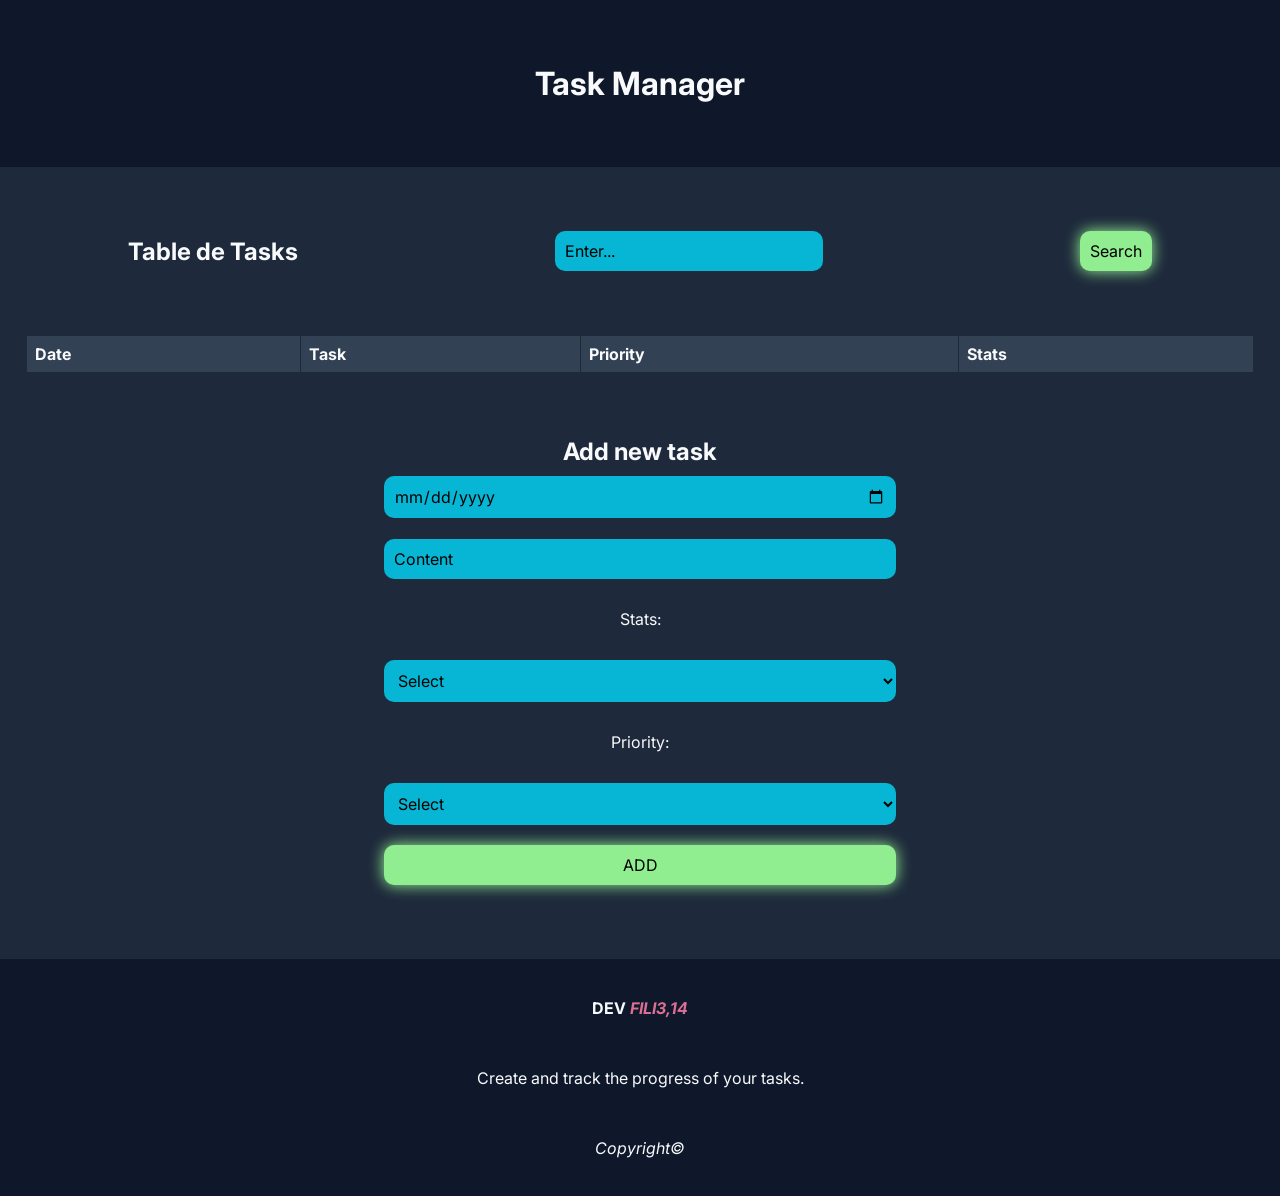
==== inicio.html @ 721b6cee "primeiro commit" ====
<!DOCTYPE html>
<html lang="pt-BR">
<head>
    <meta charset="UTF-8">
    <meta name="viewport" content="width=device-width, initial-scale=1.0">
    <script src="./script/script.js" defer></script>
    <link rel="stylesheet" href="./style/style.css">
    <link rel="preconnect" href="https://fonts.googleapis.com">
    <link rel="preconnect" href="https://fonts.gstatic.com" crossorigin>
    <link href="https://fonts.googleapis.com/css2?family=Inter:wght@300;400;500;600;700&display=swap" rel="stylesheet">
</head>
<body>
    <header>
        <h1>Task Manager</h1>
    </header>
    <main>
        <section>
            <div id="inicio">
                <h2>Table de Tasks</h2>
                <input id="content_search" type="search" placeholder="Enter...">
                <button id="search">Search</button>
            </div>
            <table id="view-list">
                <thead>
                    <tr>
                        <th>Date</th>
                        <th>Task</th>
                        <th>Priority</th>
                        <th>Stats</th>
                    </tr>
                </thead>
                <tbody id="task-list">
                    <!-- As tarefas serão adicionadas aqui dinamicamente -->
                </tbody>
            </table>
        </section>
        <section id="add">
            <h2>Add new task</h2>
            <input type="date" id="date">
            <input type="text" id="content" placeholder="Content">
            <label for="stats">Stats:</label>
            <select id="stats">
                <option value="" disabled selected>Select</option>
                <option value="Pending">Pending</option>
                <option value="In progress">In progress</option>
                <option value="Completed">Completed</option>
            </select>
            <label for="priority">Priority:</label>
            <select id="priority">
                <option value="" disabled selected>Select</option>
                <option value="Baixa">Low</option>
                <option value="Média">Medium</option>
                <option value="Alta">High</option>
            </select>
            <button id="btnAdd">ADD</button>
        </section>
    </main>
    <footer>
        <h4>DEV <a style="font-style: italic; color: palevioletred;" href="https://www.instagram.com/luiz_fili3.14/" target="_blank">FILI3,14</a></h4>
        <p>Create and track the progress of your tasks.</p>
        <p><i>Copyright©</i></p>
    </footer>
</body>
</html>
---- style/style.css ----
* {
    margin: 0;
    padding: 0;
    box-sizing: border-box;
    font-family: 'Inter', sans-serif;
}

header {
    background-color: #0F172A;
    width: 100%;
    display: flex;
    align-items: center;
    justify-content: center;
    color: #F8FAFC;
    animation: top 1s linear;
    padding: 5%;
}

#inicio {
    display: flex;
    justify-content: space-around;
    align-items: center;
    color: #F8FAFC;
}

@keyframes top{
    from {
        transform: translateY(-100%);
    }
    to {
        transform: translateY(0%);
    }
}

@keyframes bottom{
    from {
        transform: translateY(100%);
        opacity: 0;
    }
    to {
        transform: translateY(0%);
        opacity: 1;
    }
}

.s-pendente {
    color: red
}

.s-concluida {
    color: green;
}

.s-em-andamento {
    color: blue;
}

body {
    text-align: center;
    background-color: #1E293B;
    display: flex;
    flex-direction: column;
    justify-content: space-between;
    height: 100vh;
    width: 100%;
}

@keyframes linhaSubindo {
  to {
    opacity: 1;
    transform: translateY(0);
  }
}

#content_search {
    margin-block: 5%;
}

table {
    width: 96%;
    border-collapse: collapse;
    margin-inline: 2%;

    & tr {
        align-items: center;
        justify-content: center;
        text-align: center;
        justify-items: center;
        opacity: 0;
        transform: translateY(20px);
        animation: linhaSubindo 1s ease forwards;
    }

    & th {
        background-color: #334155;
        color: #F8FAFC;
    }

    & td {
        background-color: #06B6D4;
    }

    & th, td {
        border: 1px solid transparent;
        padding: 8px;
        text-align: left;
    }
}

#add {
    margin-block: 5%;
    color: #F8FAFC;
    display: flex;
    flex-direction: column;
    margin-inline: 30%;
}

input, label, select {
    padding: 10px;
    border-radius: 10px;
    border: 0;
}

option {
    background-color: white;
}

input, select, ::placeholder {
    background-color: #06B6D4;
    color: black;
}

button {
    padding: 10px;
    border-radius: 10px;
    border: 0;
    background-color: lightgreen;
    box-shadow: 0 0 15px palegreen;
}

button:hover {
    cursor: pointer;
}

#edit {
    background-color: paleturquoise;
    position: relative;
    box-shadow: 0 0 15px paleturquoise;
}

#exclude {
    background-color: palevioletred;
    margin-left: 10%;
    position: relative;
    box-shadow: 0 0 15px palevioletred;
}

input, button, label, select {
    margin-block: 2%;
    font-size: medium;
    animation: bottom 1s ease forwards;
}

footer {
    background-color: #0F172A;
    color: #F8FAFC;
    width: 100%;
    padding-block: 3%;
    display: flex;
    flex-direction: column;
    justify-content: space-around;
    align-items: center;
    animation: bottom 1s linear;
    gap: 50px;

    & a {
        text-decoration: none;
    }

    & a:hover {
        text-decoration: underline;
    }
}

@media (max-width: 540px) {
  body {
    height: auto;

  }

  #inicio {
    margin-block: 6%;
    flex-direction: column;
    align-items: stretch;
    gap: 12px;
    padding-inline: 10%;
  }

  table {
    width: 100%;
    margin-inline: 0;
    font-size: 0.95rem;
  }

  table th,
  table td {
    padding: 6px;
  }

  #add {
    margin-inline: 5%;
    width: auto;

    & h2 {
        margin-bottom: 5%;
    }
  }

  input,
  select,
  button {
    width: 80%;
    max-width: none;
    margin-inline: 10%;
    font-size: small;
  }

  footer {
    padding-block: 20px;
    gap: 16px;
  }
}
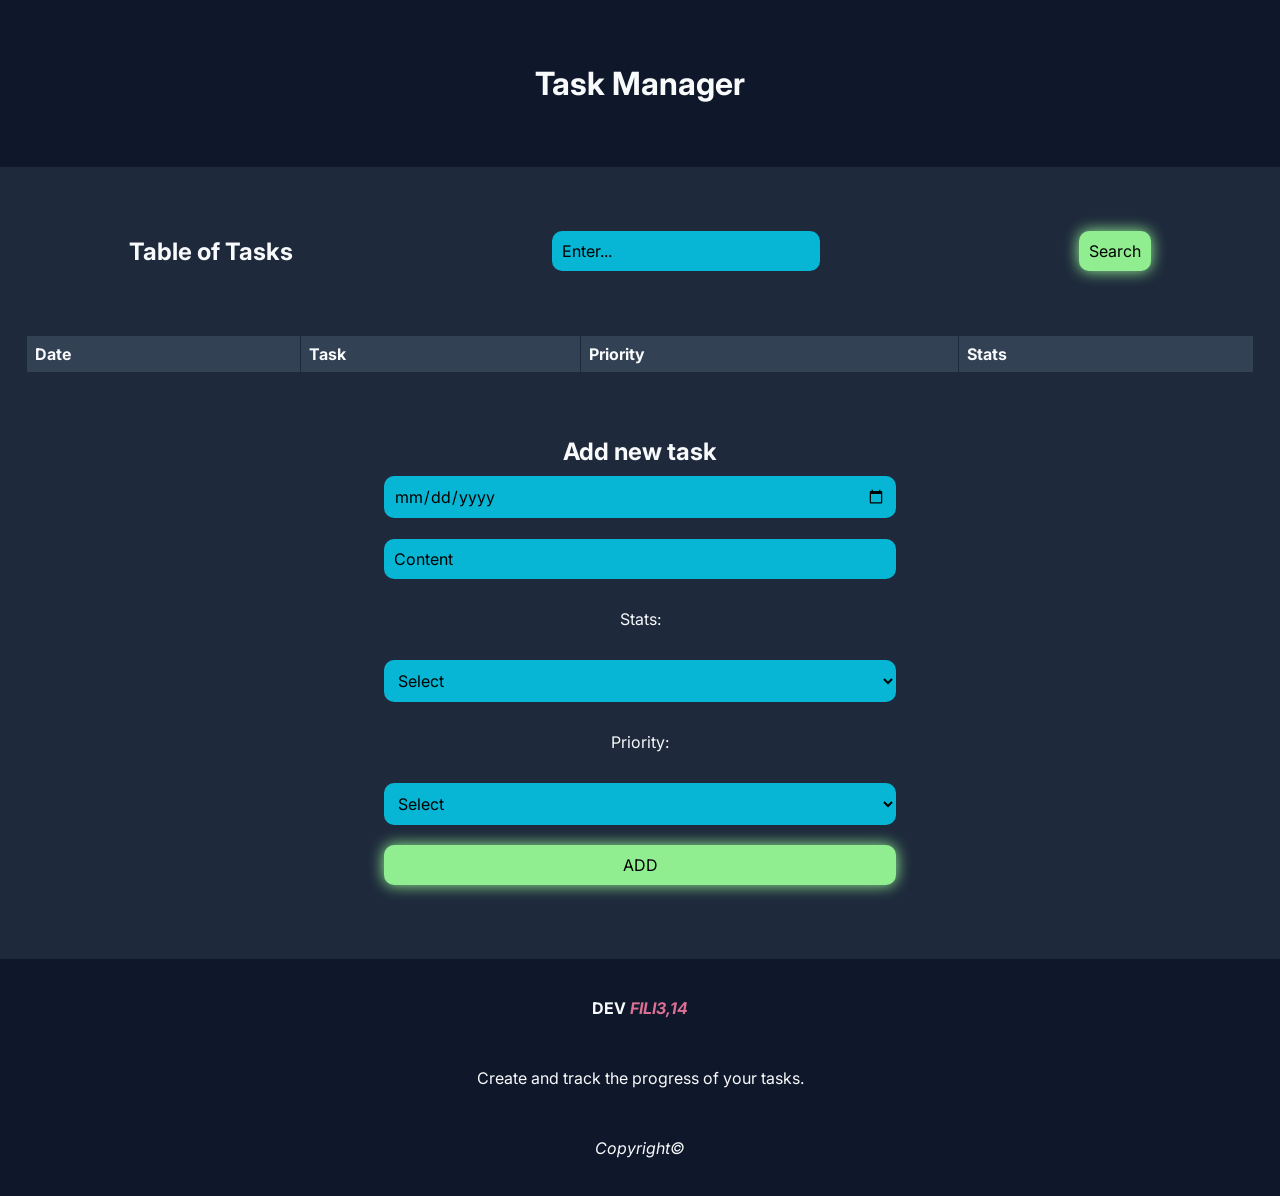
==== commit ec999e72: "correção" ====
--- a/inicio.html
+++ b/inicio.html
@@ -16,7 +16,7 @@
     <main>
         <section>
             <div id="inicio">
-                <h2>Table de Tasks</h2>
+                <h2>Table of Tasks</h2>
                 <input id="content_search" type="search" placeholder="Enter...">
                 <button id="search">Search</button>
             </div>
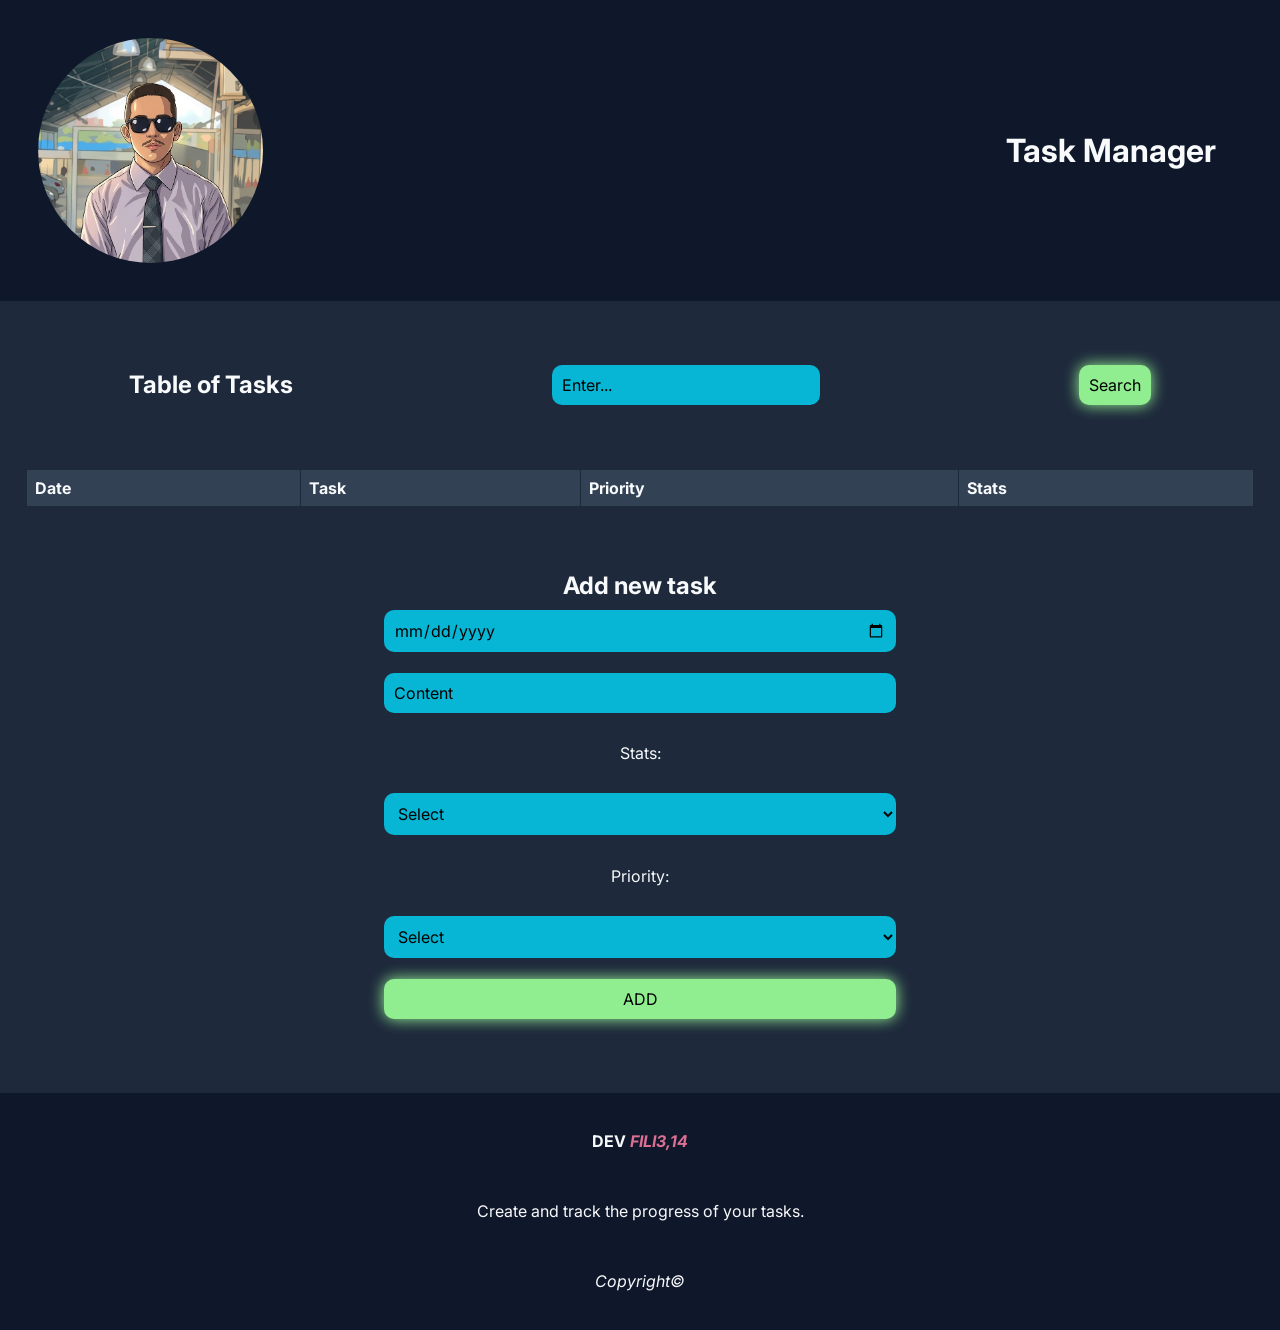
==== commit e8a0c46d: "final" ====
--- a/inicio.html
+++ b/inicio.html
@@ -11,6 +11,7 @@
 </head>
 <body>
     <header>
+        <img src="./assets/eu.png" alt="eu">
         <h1>Task Manager</h1>
     </header>
     <main>
--- a/style/style.css
+++ b/style/style.css
@@ -10,10 +10,16 @@
     width: 100%;
     display: flex;
     align-items: center;
-    justify-content: center;
+    justify-content: space-between;
     color: #F8FAFC;
     animation: top 1s linear;
     padding: 5%;
+
+    & img {
+        border-radius: 100%;
+        width: 15%;
+        transform: scale(1.3);
+    }
 }
 
 #inicio {
@@ -183,6 +189,15 @@
 }
 
 @media (max-width: 540px) {
+  header {
+    flex-direction: column;
+
+    & img {
+        width: 30%;
+        transform: scale(1.0);
+    }
+  }
+
   body {
     height: auto;
 
@@ -229,5 +244,4 @@
     padding-block: 20px;
     gap: 16px;
   }
-}
-
+}
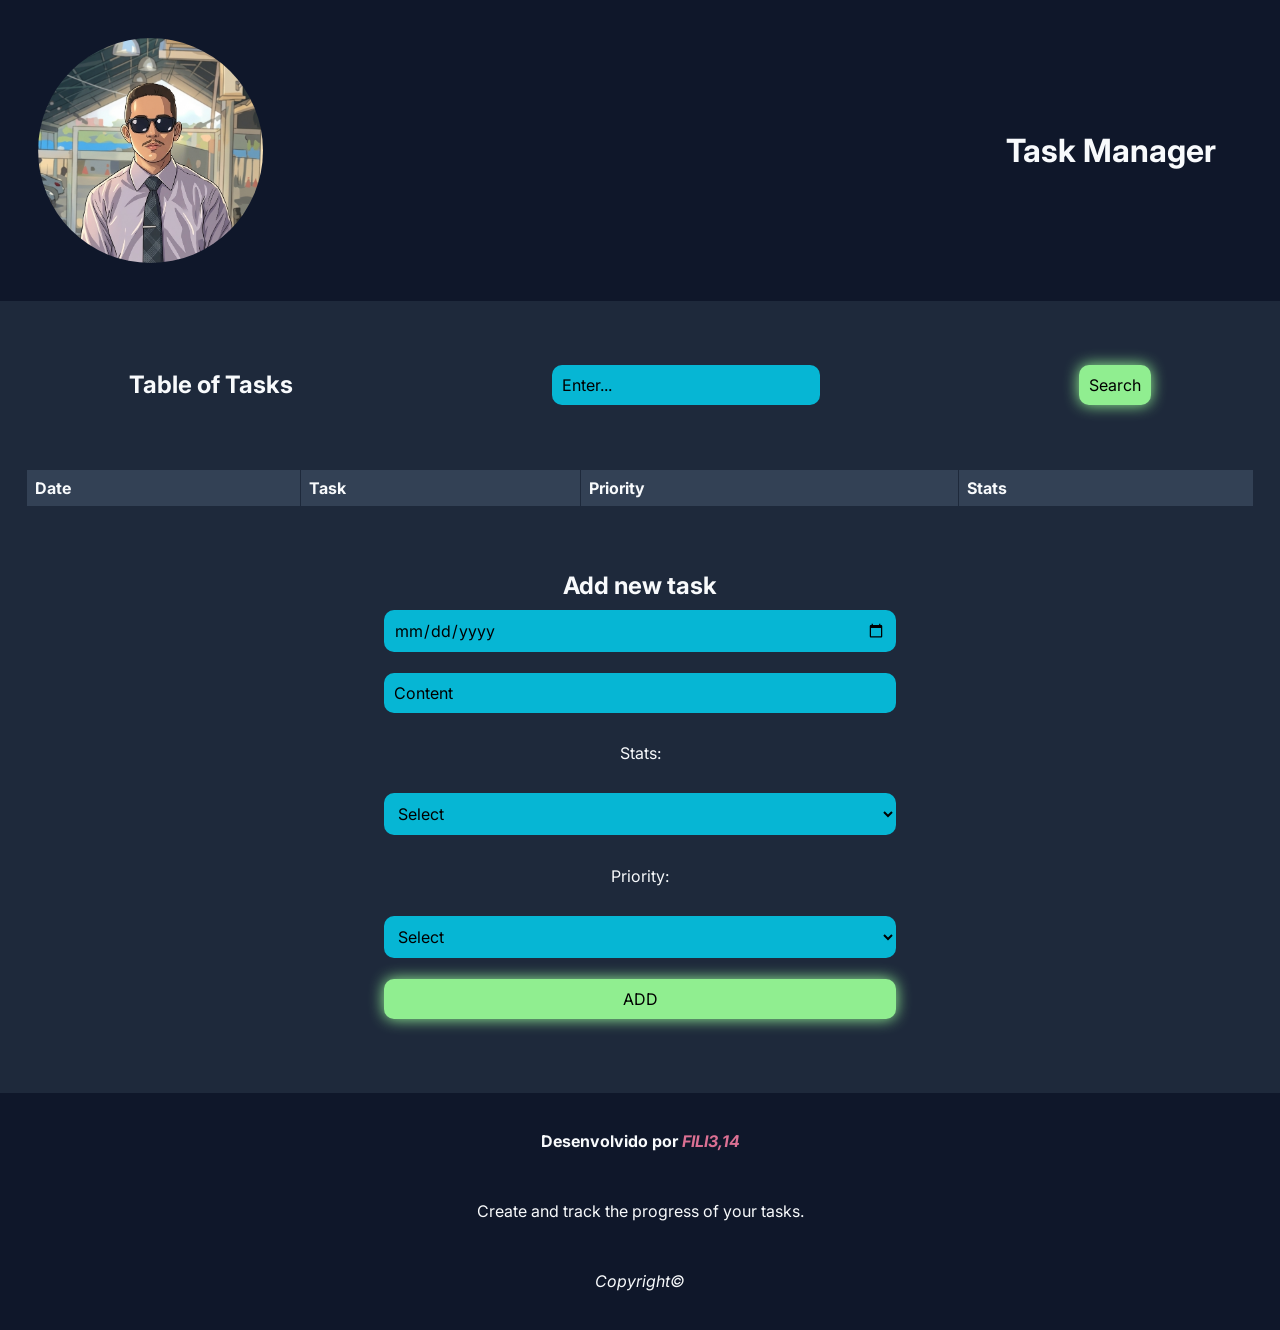
==== commit e4a941b5: "finalizado" ====
--- a/inicio.html
+++ b/inicio.html
@@ -4,6 +4,7 @@
     <meta charset="UTF-8">
     <meta name="viewport" content="width=device-width, initial-scale=1.0">
     <script src="./script/script.js" defer></script>
+    <link rel="shortcut icon" href="assets/task_fav.png" type="image/x-icon">
     <link rel="stylesheet" href="./style/style.css">
     <link rel="preconnect" href="https://fonts.googleapis.com">
     <link rel="preconnect" href="https://fonts.gstatic.com" crossorigin>
@@ -57,7 +58,7 @@
         </section>
     </main>
     <footer>
-        <h4>DEV <a style="font-style: italic; color: palevioletred;" href="https://www.instagram.com/luiz_fili3.14/" target="_blank">FILI3,14</a></h4>
+        <h4>Desenvolvido por <a style="font-style: italic; color: palevioletred;" href="https://www.instagram.com/luiz_fili3.14/" target="_blank">FILI3,14</a></h4>
         <p>Create and track the progress of your tasks.</p>
         <p><i>Copyright©</i></p>
     </footer>
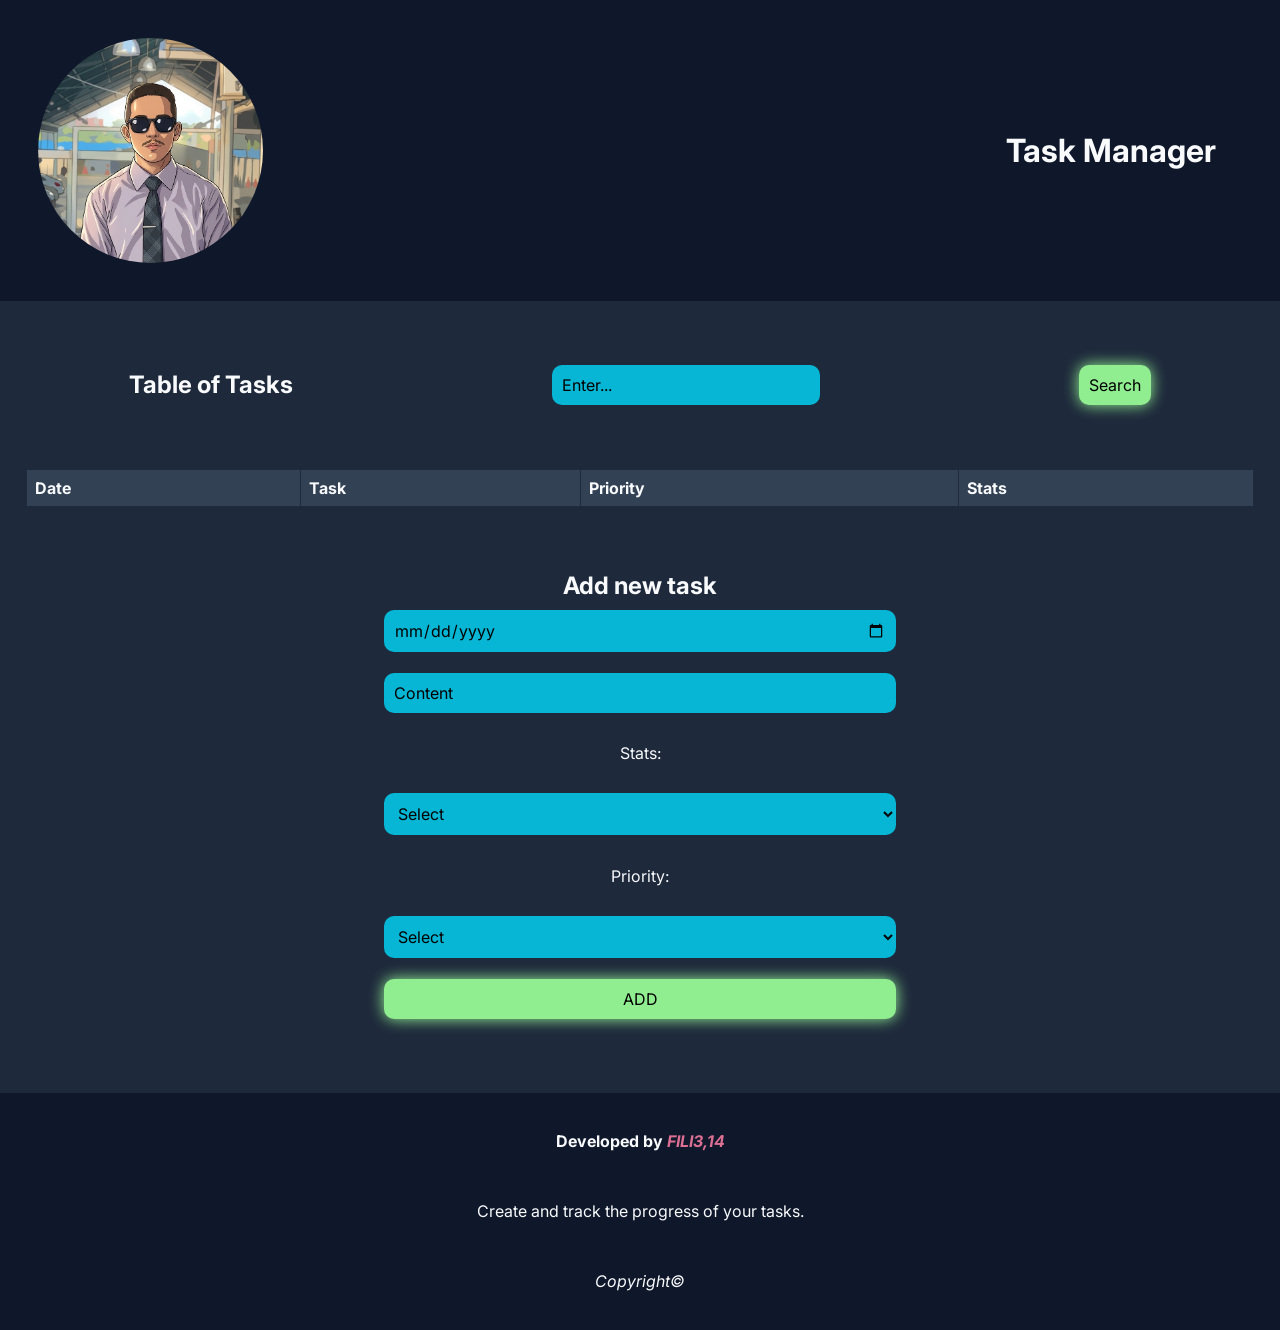
==== commit c3c5fcba: "." ====
--- a/inicio.html
+++ b/inicio.html
@@ -58,7 +58,7 @@
         </section>
     </main>
     <footer>
-        <h4>Desenvolvido por <a style="font-style: italic; color: palevioletred;" href="https://www.instagram.com/luiz_fili3.14/" target="_blank">FILI3,14</a></h4>
+        <h4>Developed by <a style="font-style: italic; color: palevioletred;" href="https://www.instagram.com/luiz_fili3.14/" target="_blank">FILI3,14</a></h4>
         <p>Create and track the progress of your tasks.</p>
         <p><i>Copyright©</i></p>
     </footer>
